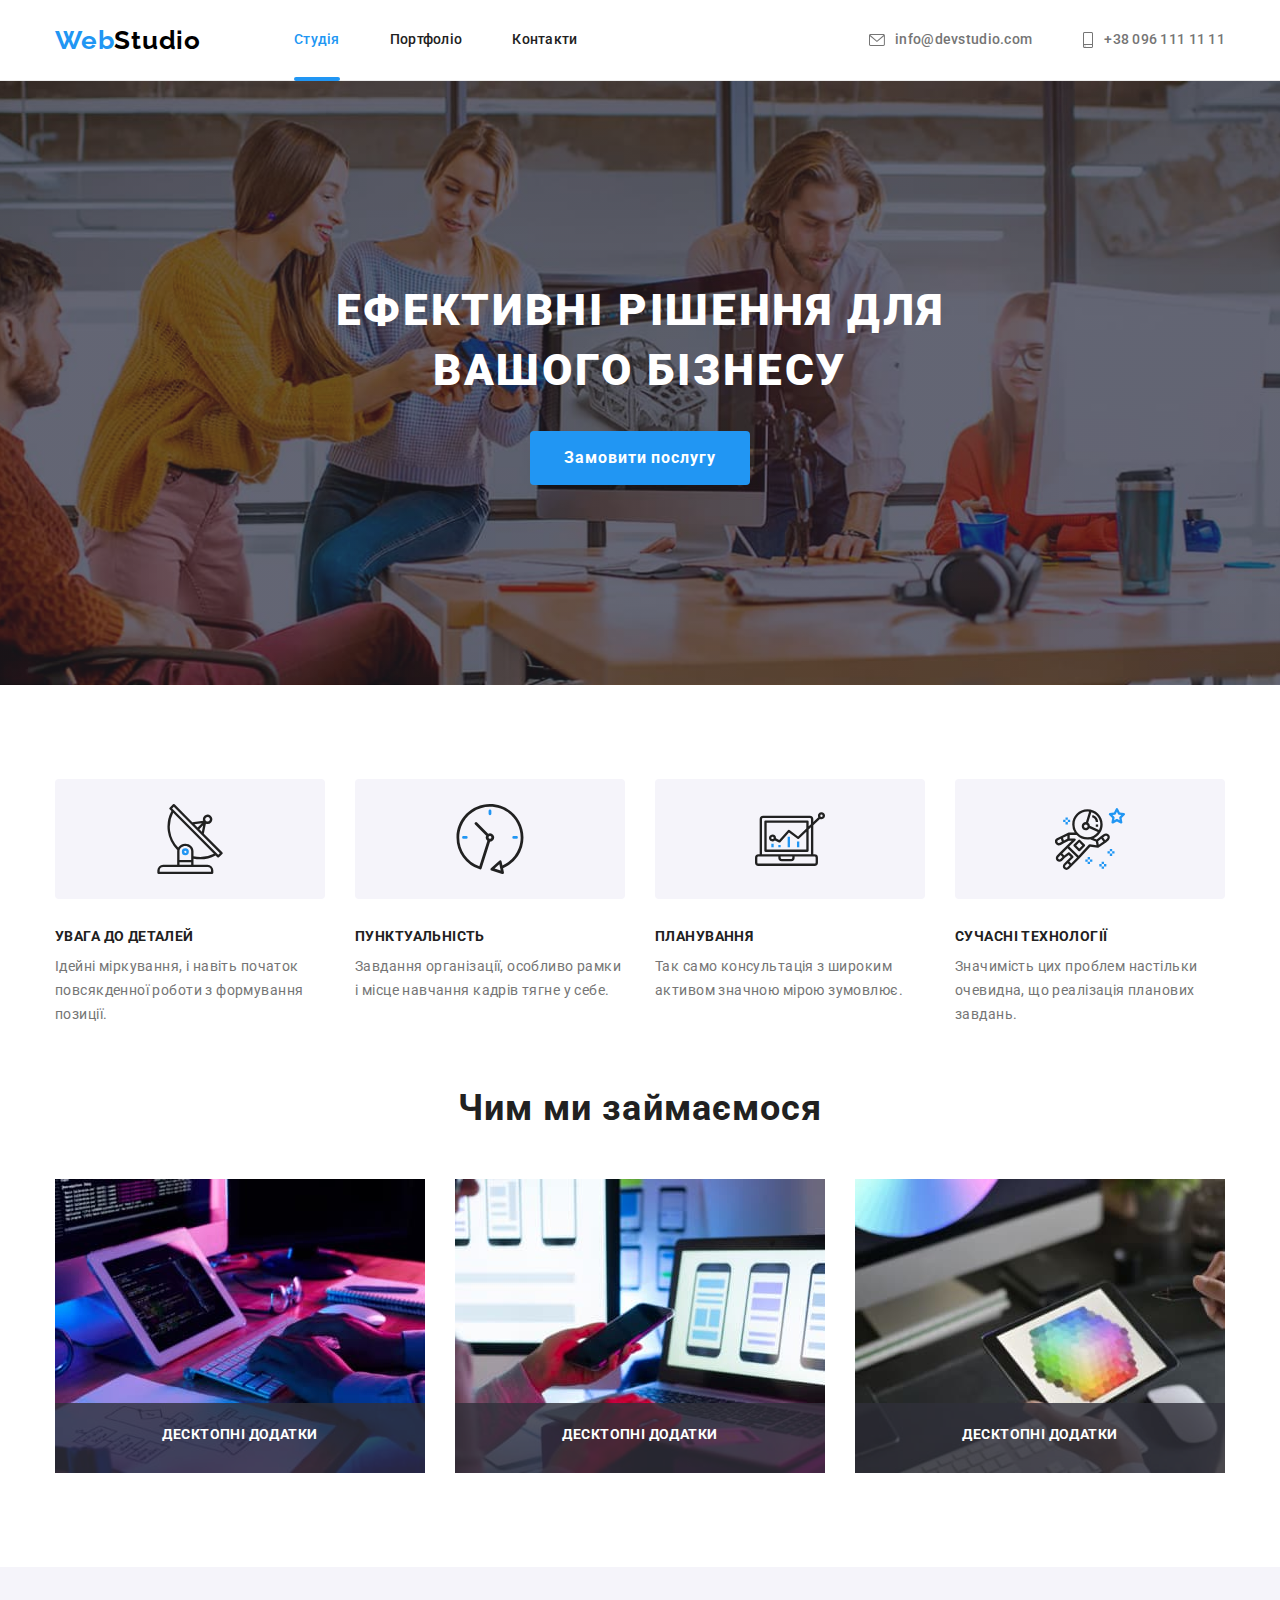
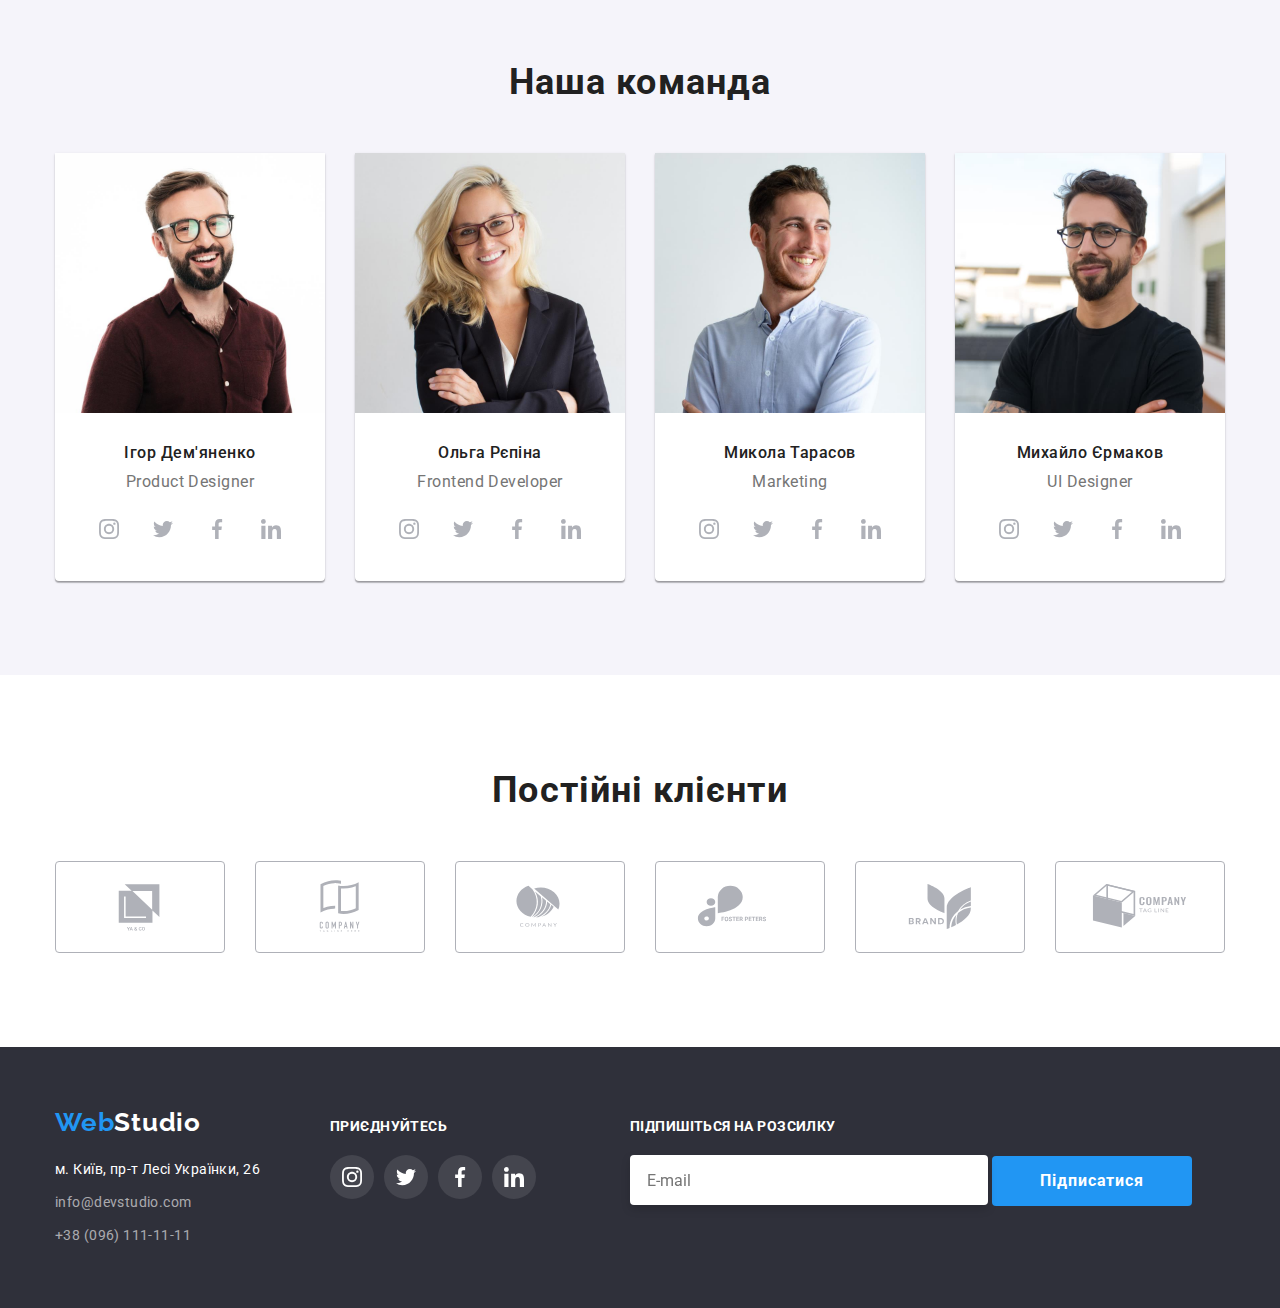
==== index.html @ 8c92eab8 "03-11-2022" ====
<!DOCTYPE html>
<html lang="uk">
  <head>
    <meta charset="UTF-8" />
    <meta http-equiv="X-UA-Compatible" content="IE=edge" />
    <meta name="viewport" content="width=device-width, initial-scale=1.0" />
    <title>Студія</title>
    <link
      rel="stylesheet"
      href="https://cdnjs.cloudflare.com/ajax/libs/modern-normalize/1.0.0/modern-normalize.min.css"
    />
    <link rel="preconnect" href="https://fonts.googleapis.com" />
    <link rel="preconnect" href="https://fonts.gstatic.com" crossorigin />
    <link
      href="https://fonts.googleapis.com/css2?family=Raleway:wght@700&family=Roboto:wght@400;500;700;900&display=swap"
      rel="stylesheet"
    />
    <link rel="stylesheet" href="./css/styles.css" />
  </head>
  <body>
    <header class="header-navigation">
      <div class="container flex">
        <!-- logo -->
        <a href="./index.html" class="header-navigation-logo"
          >Web<span class="logo-black">Studio</span></a
        >
        <!-- Меню навігації по інших сторінках -->
        <nav>
          <ul class="header-list list">
            <li class="header-item">
              <a class="link current" href="./index.html">Студія</a>
            </li>
            <li class="header-item">
              <a class="link" href="./portfolio.html">Портфоліо</a>
            </li>
            <li class="header-item">
              <a class="link" href="#">Контакти</a>
            </li>
          </ul>
        </nav>

        <ul class="header-contact-list list">
          <li class="header-item">
            <!-- Посилання на адресу електронної пошти  -->
            <a class="header-mail" href="mailto:info@devstudio.com"
              ><svg class="envelope-icon" width="16" height="12">
                <use href="./images/symbol-defs.svg#envelope"></use></svg
              >info@devstudio.com</a
            >
          </li>
          <li class="header-item">
            <!-- Посилання на телефонний номер -->
            <a class="header-phone" href="tel:+380961111111"
              ><svg class="smartphone-icon" width="12" height="16">
                <use href="./images/symbol-defs.svg#smartphone"></use></svg
              >+38 096 111 11 11</a
            >
          </li>
        </ul>
      </div>
    </header>
    <!-- Унікальний контент сторінки -->
    <main class="main">
      <!-- Секція 1 hero-->
      <section class="hero">
        <div class="container hero-container">
          <h1 class="hero-title">Ефективні рішення для вашого бізнесу</h1>
          <button type="button" class="hero-button" data-modal-open>
            Замовити послугу
          </button>
        </div>
      </section>
      <!-- Секція 2 feature-->

      <section class="feature section">
        <!-- Фон на весь блок Hero -->
        <div class="container">
          <h2 class="visually-hidden">Наші особливості</h2>
          <ul class="feature-list list">
            <li class="feature-item">
              <a href="" class="feature-link link"
                ><svg class="feature-icon" width="70px" height="70px">
                  <use href="./images/symbol-defs.svg#antenna-1"></use></svg
              ></a>
              <h3 class="feature-title">Увага до деталей</h3>
              <p class="feature-text">
                Ідейні міркування, і навіть початок повсякденної роботи з
                формування позиції.
              </p>
            </li>
            <li class="feature-item">
              <a href="" class="feature-link link"
                ><svg class="feature-icon" width="70px" height="70px">
                  <use href="./images/symbol-defs.svg#clock-1"></use></svg
              ></a>
              <h3 class="feature-title">Пунктуальність</h3>
              <p class="feature-text">
                Завдання організації, особливо рамки і місце навчання кадрів
                тягне у себе.
              </p>
            </li>
            <li class="feature-item">
              <a href="" class="feature-link link"
                ><svg class="feature-icon" width="70px" height="70px">
                  <use href="./images/symbol-defs.svg#diagram-1"></use>
                </svg>
              </a>

              <h3 class="feature-title">Планування</h3>
              <p class="feature-text">
                Так само консультація з широким активом значною мірою зумовлює.
              </p>
            </li>
            <li class="feature-item">
              <a href="" class="feature-link link"
                ><svg class="feature-icon" width="70px" height="70px">
                  <use href="./images/symbol-defs.svg#astronaut-1"></use></svg
              ></a>

              <h3 class="feature-title">Сучасні технології</h3>
              <p class="feature-text">
                Значимість цих проблем настільки очевидна, що реалізація
                планових завдань.
              </p>
            </li>
          </ul>
        </div>
      </section>
      <!-- Секція 3 activities-->

      <section class="activities section">
        <div class="container">
          <h2 class="activities-title">Чим ми займаємося</h2>
          <ul class="activities-list list">
            <li class="activities-item">
              <div class="activiti-thumb">
                <img
                  class="activiti-foto"
                  src="./images/imga.jpg"
                  alt="Людина працює за ком'ютером"
                  width="370"
                />
                <div class="activiti-overlay">
                  <div class="activitilink-overlay">
                    <p class="activiti-overlay-text">Десктопні додатки</p>
                  </div>
                </div>
              </div>
            </li>
            <li class="activities-item">
              <div class="activiti-thumb">
                <img
                  class="activiti-foto"
                  src="./images/imgb.jpg"
                  alt="Людина тримає телефон"
                  width="370"
                />
                <div class="activiti-overlay">
                  <div class="activitilink-overlay">
                    <p class="activiti-overlay-text">Десктопні додатки</p>
                  </div>
                </div>
              </div>
            </li>
            <li class="activities-item">
              <div class="activiti-thumb">
                <img
                  class="activiti-foto"
                  src="./images/imgc.jpg"
                  alt="Людина працює на планщеті"
                  width="370"
                />
                <div class="activiti-overlay">
                  <div class="activitilink-overlay">
                    <p class="activiti-overlay-text">Десктопні додатки</p>
                  </div>
                </div>
              </div>
            </li>
          </ul>
        </div>
      </section>
      <!-- Секція 4 workers -->
      <section class="worker section">
        <div class="container">
          <h2 class="worker2-title">Наша команда</h2>
          <ul class="worker-list list">
            <li class="worker-item">
              <img
                class="worker-foto"
                src="./images/1.jpg"
                alt="Молодий чоловік в окулярах"
                width="270"
              />
              <div class="worker-boxlist">
                <h3 class="worker-title">Ігор Дем'яненко</h3>
                <p class="worker-text">Product Designer</p>
                <ul class="worker-social-list list">
                  <li class="worker-social-item">
                    <a href="" class="worker-social-link link">
                      <svg
                        class="worker-social-icon"
                        width="20px"
                        height="20px"
                      >
                        <use href="./images/symbol-defs.svg#instagram-2"></use>
                      </svg>
                    </a>
                  </li>
                  <li class="worker-social-item">
                    <a href="" class="worker-social-link link"
                      ><svg
                        class="worker-social-icon"
                        width="20px"
                        height="20px"
                      >
                        <use
                          href="./images/symbol-defs.svg#twitter-1"
                        ></use></svg
                    ></a>
                  </li>
                  <li class="worker-social-item">
                    <a href="" class="worker-social-link link"
                      ><svg
                        class="worker-social-icon"
                        width="20px"
                        height="20px"
                      >
                        <use
                          href="./images/symbol-defs.svg#facebook-1"
                        ></use></svg
                    ></a>
                  </li>
                  <li class="worker-social-item">
                    <a href="" class="worker-social-link link"
                      ><svg
                        class="worker-social-icon"
                        width="20px"
                        height="20px"
                      >
                        <use
                          href="./images/symbol-defs.svg#linkedin-1"
                        ></use></svg
                    ></a>
                  </li>
                </ul>
              </div>
            </li>

            <li class="worker-item">
              <img
                class="worker-foto"
                src="./images/2.jpg"
                alt="Молода дівчина в окулярах"
                width="270"
              />
              <div class="worker-boxlist">
                <h3 class="worker-title">Ольга Рєпіна</h3>
                <p class="worker-text">Frontend Developer</p>
                <ul class="worker-social-list list">
                  <li class="worker-social-item">
                    <a href="" class="worker-social-link link">
                      <svg
                        class="worker-social-icon icon"
                        width="20px"
                        height="20px"
                      >
                        <use href="./images/symbol-defs.svg#instagram-2"></use>
                      </svg>
                    </a>
                  </li>
                  <li class="worker-social-item">
                    <a href="" class="worker-social-link link"
                      ><svg
                        class="worker-social-icon"
                        width="20px"
                        height="20px"
                      >
                        <use
                          href="./images/symbol-defs.svg#twitter-1"
                        ></use></svg
                    ></a>
                  </li>
                  <li class="worker-social-item">
                    <a href="" class="worker-social-link link"
                      ><svg
                        class="worker-social-icon"
                        width="20px"
                        height="20px"
                      >
                        <use
                          href="./images/symbol-defs.svg#facebook-1"
                        ></use></svg
                    ></a>
                  </li>
                  <li class="worker-social-item">
                    <a href="" class="worker-social-link link"
                      ><svg
                        class="worker-social-icon"
                        width="20px"
                        height="20px"
                      >
                        <use
                          href="./images/symbol-defs.svg#linkedin-1"
                        ></use></svg
                    ></a>
                  </li>
                </ul>
              </div>
            </li>
            <li class="worker-item">
              <img
                class="worker-foto"
                src="./images/3.jpg"
                alt="Молодий чоловік посміхається"
                width="270"
              />
              <div class="worker-boxlist">
                <h3 class="worker-title">Микола Тарасов</h3>
                <p class="worker-text">Marketing</p>
                <ul class="worker-social-list list">
                  <li class="worker-social-item">
                    <a href="" class="worker-social-link link">
                      <svg
                        class="worker-social-icon"
                        width="20px"
                        height="20px"
                      >
                        <use href="./images/symbol-defs.svg#instagram-2"></use>
                      </svg>
                    </a>
                  </li>
                  <li class="worker-social-item">
                    <a href="" class="worker-social-link link"
                      ><svg
                        class="worker-social-icon"
                        width="20px"
                        height="20px"
                      >
                        <use
                          href="./images/symbol-defs.svg#twitter-1"
                        ></use></svg
                    ></a>
                  </li>
                  <li class="worker-social-item">
                    <a href="" class="worker-social-link link"
                      ><svg
                        class="worker-social-icon"
                        width="20px"
                        height="20px"
                      >
                        <use
                          href="./images/symbol-defs.svg#facebook-1"
                        ></use></svg
                    ></a>
                  </li>
                  <li class="worker-social-item">
                    <a href="" class="worker-social-link link"
                      ><svg
                        class="worker-social-icon"
                        width="20px"
                        height="20px"
                      >
                        <use
                          href="./images/symbol-defs.svg#linkedin-1"
                        ></use></svg
                    ></a>
                  </li>
                </ul>
              </div>
            </li>

            <li class="worker-item">
              <img
                class="worker-foto"
                src="./images/4.jpg"
                alt="Молодий чоловік в окулярах"
                width="270"
              />
              <div class="worker-boxlist">
                <h3 class="worker-title">Михайло Єрмаков</h3>
                <p class="worker-text">UI Designer</p>
                <ul class="worker-social-list list">
                  <li class="worker-social-item">
                    <a href="" class="worker-social-link link">
                      <svg
                        class="worker-social-icon"
                        width="20px"
                        height="20px"
                      >
                        <use href="./images/symbol-defs.svg#instagram-2"></use>
                      </svg>
                    </a>
                  </li>
                  <li class="worker-social-item">
                    <a href="" class="worker-social-link link"
                      ><svg
                        class="worker-social-icon"
                        width="20px"
                        height="20px"
                      >
                        <use
                          href="./images/symbol-defs.svg#twitter-1"
                        ></use></svg
                    ></a>
                  </li>
                  <li class="worker-social-item">
                    <a href="" class="worker-social-link link"
                      ><svg
                        class="worker-social-icon"
                        width="20px"
                        height="20px"
                      >
                        <use
                          href="./images/symbol-defs.svg#facebook-1"
                        ></use></svg
                    ></a>
                  </li>
                  <li class="worker-social-item">
                    <a href="" class="worker-social-link link"
                      ><svg
                        class="worker-social-icon"
                        width="20px"
                        height="20px"
                      >
                        <use
                          href="./images/symbol-defs.svg#linkedin-1"
                        ></use></svg
                    ></a>
                  </li>
                </ul>
              </div>
            </li>
          </ul>
        </div>
      </section>

      <section class="client section">
        <div class="container">
          <h2 class="client-title">Постійні клієнти</h2>
          <ul class="client-social-list list">
            <li class="client-social-item">
              <a href="" class="client-social-link link">
                <svg class="client-social-icon" width="106px" height="60px">
                  <use href="./images/symbol-defs.svg#Logo1"></use>
                </svg>
              </a>
            </li>
            <li class="client-social-item">
              <a href="" class="client-social-link link"
                ><svg class="client-social-icon" width="106px" height="60px">
                  <use href="./images/symbol-defs.svg#Logo2"></use></svg
              ></a>
            </li>
            <li class="client-social-item">
              <a href="" class="client-social-link link"
                ><svg class="client-social-icon" width="106px" height="60px">
                  <use href="./images/symbol-defs.svg#Logo3"></use></svg
              ></a>
            </li>
            <li class="client-social-item">
              <a href="" class="client-social-link link"
                ><svg class="client-social-icon" width="106px" height="60px">
                  <use href="./images/symbol-defs.svg#Logo4"></use></svg
              ></a>
            </li>
            <li class="client-social-item">
              <a href="" class="client-social-link link"
                ><svg class="client-social-icon" width="106px" height="60px">
                  <use href="./images/symbol-defs.svg#Logo5"></use></svg
              ></a>
            </li>
            <li class="client-social-item">
              <a href="" class="client-social-link link"
                ><svg class="client-social-icon" width="106px" height="60px">
                  <use href="./images/symbol-defs.svg#Logo6"></use></svg
              ></a>
            </li>
          </ul>
        </div>
      </section>
    </main>
    <!-- Підвал сторінки footer -->
    <footer class="footer">
      <div class="container footer-contact">
        <div class="contact-footer">
          <a class="footer-logo" href="./index.html"
            >Web<span class="logo-wight">Studio</span></a
          >
          <address class="footer-address-list">
            <ul class="footer-list list">
              <li class="footer-item">
                <a
                  class="footer-address"
                  href="https://goo.gl/maps/cFj6b1vBH22CHA6d8"
                  target="_blank"
                  rel="noreferrer noopener"
                  >м. Київ, пр-т Лесі Українки, 26</a
                >
              </li>
              <li class="footer-item">
                <a class="footer-mail" href="mailto:info@devstudio.com"
                  >info@devstudio.com</a
                >
              </li>
              <li class="footer-item">
                <a class="footer-phone" href="tel:+380961111111"
                  >+38 (096) 111-11-11</a
                >
              </li>
            </ul>
          </address>
        </div>

        <div class="social-footer">
          <h3 class="social-footer-title">приєднуйтесь</h3>
          <ul class="social-footer-list list">
            <li class="footer-social-item">
              <a class="footer-social-link link" href="">
                <svg class="footer-social-icon" width="20px" height="20px">
                  <use href="./images/symbol-defs.svg#instagram-2"></use></svg
              ></a>
            </li>
            <li class="footer-social-item">
              <a class="footer-social-link link" href="">
                <svg class="footer-social-icon" width="20px" height="20px">
                  <use href="./images/symbol-defs.svg#twitter-1"></use></svg
              ></a>
            </li>
            <li class="footer-social-item">
              <a class="footer-social-link link" href="">
                <svg class="footer-social-icon" width="20px" height="20px">
                  <use href="./images/symbol-defs.svg#facebook-1"></use></svg
              ></a>
            </li>
            <li class="footer-social-item">
              <a class="footer-social-link link" href="">
                <svg class="footer-social-icon" width="20px" height="20px">
                  <use href="./images/symbol-defs.svg#linkedin-1"></use></svg
              ></a>
            </li>
          </ul>
        </div>
        <!-- ---------------------footer form ------------------------------------>

        <div class="footer-form">
          <form class="footer-modal-form">
            <div class="footer-form-field">
              <label for="e-mail" class="footer-modal-label"
                >Підпишіться на розсилку</label
              >
              <input
                type="email"
                name="user-email"
                class="footer-modal-input"
                placeholder="E-mail"
                id="e-mail"
                required
              />

              <button class="footer-email-btn" type="submit">
                Підписатися
              </button>
            </div>
          </form>
        </div>
      </div>
      <!-- --------------------modal-window--------------------- -->
      <div class="backdrop is-hidden" data-modal>
        <div class="modal">
          <p></p>
          <button type="button" class="modal-close" data-modal-close>
            <svg class="modal-close-icon" width="18px" height="18px">
              <use href="./images/symbol-defs.svg#close"></use>
            </svg>
          </button>
          <p class="modal-title">Залиште свої дані, ми вам передзвонимо</p>
          <form class="modal-form">
            <div class="form-field">
              <label for="user-name" class="input-label"
                ><span>Ім'я</span></label
              >
              <div class="input-wrap">
                <input
                  type="text"
                  class="modal-input"
                  name="user-name"
                  placeholder="Введіть ім'я"
                  required
                  id="user-name"
                />
                <svg class="modal-input-icon" width="18px" height="18px">
                  <use
                    href="./images/symbol-defs.svg#person-black-18dp-1"
                  ></use>
                </svg>
              </div>
            </div>

            <div class="form-field">
              <label for="user-tel" class="input-label"
                ><span>Телефон</span></label
              >
              <div class="input-wrap">
                <input
                  type="tel"
                  class="modal-input"
                  name="user-tel"
                  placeholder="+380 (98) 111-11-11"
                  title="+380 (98) 111-11-11"
                  required
                  id="user-tel"
                />
                <svg class="modal-input-icon" width="18px" height="18px">
                  <use href="./images/symbol-defs.svg#phone-black-18dp-1"></use>
                </svg>
              </div>
            </div>

            <div class="form-field">
              <label for="user-email" class="input-label">
                <span>Пошта</span></label
              >
              <div class="input-wrap">
                <input
                  type="email"
                  class="modal-input"
                  name="user-email"
                  placeholder="Введіть пошту"
                  required
                  id="user-email"
                />
                <svg class="modal-input-icon" width="18px" height="18px">
                  <use href="./images/symbol-defs.svg#email-black-18dp-1"></use>
                </svg>
              </div>
            </div>

            <div class="form-field">
              <label for="user-comment" class="input-label"
                ><span>Коментар</span>

                <textarea
                  class="comment-modal-input"
                  name="user-comment"
                  id="user-comment"
                  placeholder="Введіть текст"
                ></textarea>
              </label>
            </div>
            <div class="checkbox-modal">
              <input
                class="checkbox-icon"
                type="checkbox"
                name="policy"
                required
              />
              <label class="checkbox-text"
                >Погоджуюся з розсилкою та приймаю
                <a href="" class="checkbox-text-activ">Умови договору</a></label
              >
            </div>

            <button class="modal-btn" type="submit">Відправити</button>
          </form>
        </div>
      </div>
    </footer>
    <script src="./js/modal.js"></script>
  </body>
</html>
---- css/styles.css ----
:root {
  --primary-text-color: #757575;
  --title-text-color: #212121;
  --accent-color: #2196f3;
  --accent-color-overley: rgba(33, 150, 243, 0.9);
  --accent2-color: #ffffff;
  --header-background: #ffffff;
  --footer-background: #2f303a;
  --body-background-color: #ffffff;
  --section4-background: #f5f4fa;
  --sectionhero-color: #ffffff;
  --section1-title-color: #ffffff;
  --section3-background-color: #f5f5f5;
  --section31-background-color: #f5f4fa;
  --section1-background: #2f303a;
  --hero-background: #c4c4c4;
  --logo1-color: #2196f3;
  --logo2-color: #000000;
  --icon-color: #000000;
  --logo3-color: #ffffff;
  --footercontact-color: rgba(255, 255, 255, 0.6);
  --activ-accent-color: #188ce8;
  --linkwork-list-gap: 15px;
  --border-color: #eeeeee;
  --color-icon: #afb1b8;
  --footer-background-color-icon: rgba(255, 255, 255, 0.1);
  --border-header: #ececec;
  --address-color: #ffffff;
  --background-overlay: rgba(0, 0, 0, 0.2);
  --background-modal: #ffffff;
  --activity-background: rgba(47, 48, 58, 0.8);
  --time-function: 250ms;
  --transition-function: cubic-bezier(0.4, 0, 0.2, 1);
  --transition-duration: ;
}
body {
  font-family: "Roboto", "Raleway", sans-serif;
  background-color: #ffffff;
  color: #757575;
}
*,
::after,
::before {
  box-sizing: border-box;
}
/*-----------------Утилиты list---------------*/
.list {
  padding: 0;
  margin: 0;
  list-style: none;
}
.link {
  text-decoration: none;
}
.linkwork-link {
  text-decoration: none;
}
/*.reset*/
p,
h1,
h2,
h3,
h4,
h5,
h6 {
  margin: 0;
}
ul,
ol {
  margin: 0;
  padding-left: 0;
}
a {
  text-decoration: none;
}
img {
  display: block;
  max-width: 100%;
  height: auto;
}
.container {
  margin-left: auto;
  margin-right: auto;
  display: block;
  width: 1200px;
  padding-left: 15px;
  padding-right: 15px;
}
.section {
  padding: 94px 0;
}
/*-----------------page-header----------------*/
.header-navigation {
  display: flex;
  align-items: center;
  border-bottom: 1px solid var(--border-header);
}
.flex {
  display: flex;
  align-items: center;
}

.header-list {
  display: flex;
  margin-left: auto;
}
.header-contact-list {
  display: flex;
  margin-left: auto;
}
.header-item:not(:last-child) {
  margin-right: 50px;
}
.header-navigation-logo {
  font-family: "Raleway", sans-serif;
  font-style: normal;
  font-weight: 700;
  font-size: 26px;
  line-height: 1.19;
  letter-spacing: 0.03em;
  color: var(--accent-color);
  text-decoration: none;
  margin-right: 93px;
}
.logo-black {
  color: var(--logo2-color);
}
.header-list .link {
  display: inline-block;
  font-style: normal;
  font-weight: 500;
  font-size: 14px;
  line-height: 1.14;
  letter-spacing: 0.02em;
  color: var(--title-text-color);
  padding-top: 32px;
  padding-bottom: 32px;
  transition: color var(--time-function) var(--transition-function);
}
.header-list .link:hover,
.header-list .link:focus {
  color: var(--accent-color);
}
.header-mail {
  display: flex;
  font-style: normal;
  font-weight: 500;
  font-size: 14px;
  line-height: 1.14;
  letter-spacing: 0.02em;
  color: var(--primary-text-color);
  text-decoration: none;
  padding-top: 32px;
  padding-bottom: 32px;
  align-items: center;
  justify-content: center;
  transition: color var(--time-function) var(--transition-function);
}
.header-mail:hover,
.header-mail:focus {
  color: var(--accent-color);
}
.header-phone {
  display: flex;
  font-style: normal;
  font-weight: 500;
  font-size: 14px;
  line-height: 1.14;
  letter-spacing: 0.02em;
  color: var(--primary-text-color);
  text-decoration: none;
  padding-top: 32px;
  padding-bottom: 32px;
  align-items: center;
  justify-content: center;
  transition: color var(--time-function) var(--transition-function);
}
.header-phone:hover,
.header-phone:focus {
  color: var(--accent-color);
}
.envelope-icon,
.smartphone-icon {
  display: inline-flex;
  align-items: center;
  margin-right: 10px;
  fill: currentColor;
}
.envelope-icon:hover::before,
.smartphone-icon:hover::before {
  fill: var(--accent-color);
}

/*------------------хейдер-полоски--------------------*/
.link.current {
  position: relative;
}

.current::after {
  position: absolute;
  left: 0;
  bottom: -1px;
  content: "";
  display: block;
  width: 100%;
  height: 4px;
  border-radius: 2px;
  background: var(--accent-color);
}
/*-----------------page-footer---------------*/
.footer {
  background: var(--footer-background);
  padding-top: 60px;
  padding-bottom: 60px;
}
.footer-logo {
  font-family: "Raleway", sans-serif;
  font-style: normal;
  font-weight: 700;
  font-size: 26px;
  line-height: 1.19;
  letter-spacing: 0.03em;
  color: var(--accent-color);
  text-decoration: none;
}
.footer-address-list {
  margin-top: 20px;
}
.footer-item:not(:first-child) {
  margin-top: 9px;
}
.footer-address {
  font-style: normal;
  font-size: 14px;
  line-height: 1.71;
  letter-spacing: 0.03em;

  color: var(--address-color);
  text-decoration: none;
  transition: color var(--time-function) var(--transition-function);
}
.footer-address:hover,
.footer-address:focus {
  color: var(--accent-color);
}
.footer-mail {
  font-style: normal;
  font-size: 14px;
  line-height: 1.71;
  letter-spacing: 0.03em;
  color: var(--footercontact-color);
  text-decoration: none;
  transition: color var(--time-function) var(--transition-function);
}
.footer-mail:hover,
.footer-mail:focus {
  color: var(--accent-color);
}
.footer-phone {
  font-style: normal;
  font-size: 14px;
  line-height: 1.71;
  letter-spacing: 0.03em;

  color: var(--footercontact-color);
  text-decoration: none;
  transition: color var(--time-function) var(--transition-function);
}
.footer-phone:hover,
.footer-phone:focus {
  color: var(--accent-color);
}
.logo-wight {
  color: var(--logo3-color);
}

/* ---------------------------------social footer------------------- */

.footer-contact {
  display: flex;
  align-items: baseline;
}
.social-footer-title {
  font-family: inherit;
  font-style: normal;
  font-weight: 700;
  font-size: 14px;
  line-height: 1.14;
  letter-spacing: 0.03em;
  text-transform: uppercase;
  color: #ffffff;
  margin-bottom: 20px;
}

.social-footer {
  display: inline-block;
  margin-left: 70px;
}

.social-footer-list {
  display: flex;
  gap: 10px;
}
.footer-social-item {
  width: 44px;
  height: 44px;
  border-radius: 50%;
  background-color: var(--footer-background-color-icon);
}
.footer-social-link {
  width: 100%;
  height: 100%;
  border-radius: 50%;
  display: flex;
  align-items: center;
  justify-content: center;
  transition: background-color var(--time-function) var(--transition-function);
}
.footer-social-link:hover,
.footer-social-link:focus {
  background-color: var(--accent-color);
}
.footer-social-icon {
  fill: var(--body-background-color);
}

/* --------------------footer-form--------------------- */
.footer-form {
  margin-left: 94px;
}
.footer-form-field {
  display: block;
}
.footer-modal-input {
  width: 358px;
  height: 50px;
  padding-left: 16px;
  border: 1px solid rgba(255, 255, 255, 0.3);
  filter: drop-shadow(0px 4px 4px rgba(0, 0, 0, 0.15));
  border-radius: 4px;
}
.footer-email-btn {
  width: 200px;
  height: 50px;
  font-family: inherit;
  font-style: normal;
  font-weight: 700;
  font-size: 16px;
  line-height: 1.88;
  letter-spacing: 0.06em;
  color: #ffffff;
  background: #2196f3;
  border-radius: 4px;
  border-color: transparent;
  transition: background-color var(--time-function) var(--transition-function),
    color var(--time-function) var(--transition-function);
}
.footer-email-btn:hover,
.footer-email-btn:focus {
  background: var(--activ-accent-color);
  color: var(--accent2-color);
  box-shadow: 0px 4px 4px rgba(0, 0, 0, 0.15);
}
.footer-modal-label {
  display: flex;
  text-align: left;
  font-family: inherit;
  font-style: normal;
  font-weight: 700;
  font-size: 14px;
  line-height: 1.14;
  letter-spacing: 0.03em;
  text-transform: uppercase;

  color: #ffffff;
  margin-bottom: 20px;
}
/*-----------------page-1--------------------*/
.header-list .link.current {
  color: var(--accent-color);
}
/*-----------------page-main-----------------*/
.mane {
  background: var(--body-background);
}
/*-----------------section-hero--------------*/
.hero {
  background: var(--hero-background);
  padding: 200px 0;
  max-width: 1600px;
  margin-left: auto;
  margin-right: auto;
  background-image: linear-gradient(
      to right,
      rgba(47, 48, 58, 0.4),
      rgba(47, 48, 58, 0.4)
    ),
    url("../images/1mgoverlay.jpg");

  background-repeat: no-repeat;
  background-position: center;
  background-size: cover;
}
.hero-container {
  text-align: center;
}

.hero-title {
  font-style: normal;
  font-weight: 900;
  font-size: 44px;
  line-height: 1.36;
  letter-spacing: 0.06em;
  text-transform: uppercase;
  color: var(--section1-title-color);
  max-width: 696px;
  margin: 0 auto;
}
.hero-button {
  border-radius: 4px;
  padding: 10px 32px;
  font-family: inherit;
  font-style: normal;
  font-weight: 700;
  font-size: 16px;
  line-height: 1.88;
  text-align: center;
  letter-spacing: 0.06em;
  color: var(--section1-title-color);
  background: var(--accent-color);
  cursor: pointer;
  margin-top: 30px;
  border-color: transparent;
  transition: background-color var(--time-function) var(--transition-function),
    color var(--time-function) var(--transition-function);
}
.hero-button:hover,
.hero-button:focus {
  background-color: var(--activ-accent-color);
  color: var(--accent2-color);
  box-shadow: 0px 4px 4px rgba(0, 0, 0, 0.15);
}
/*-------------------modal-window----------------------------*/
.backdrop {
  position: fixed;
  top: 0;
  left: 0;
  width: 100%;
  height: 100%;
  background-color: var(--background-overlay);
  transition: opacity var(--time-function) linear,
    visibility var(--time-function) linear;
}
.backdrop.is-hidden {
  visibility: hidden;
  pointer-events: none;
  opacity: 0;
}

.modal {
  position: absolute;
  top: 50%;
  left: 50%;
  transform: translate(-50%, -50%) scale(1);
  transition: transform var(--time-function) linear;
  border-radius: 5px;
  width: 528px;
  height: 581px;
  border-radius: 4px;
  padding: 40px;
  background-color: var(--background-modal);
}

.modal:hover,
.modal:focus {
  box-shadow: 0px 1px 3px rgba(0, 0, 0, 0.12), 0px 1px 1px rgba(0, 0, 0, 0.14),
    0px 2px 1px rgba(0, 0, 0, 0.2);
}
.backdrop.is-hidden .modal {
  transform: translate(-50%, -50%) scale(0);
}
.modal-close {
  width: 30px;
  height: 30px;
  background-color: transparent;
  border-radius: 50%;
  position: absolute;
  right: 8px;
  top: 8px;
  padding: 6px;
  display: flex;
  align-items: center;
  justify-content: center;
  cursor: pointer;
  border: 1px solid rgba(0, 0, 0, 0.1);
}

.modal-close-icon {
  fill: var(--icon-color);
}

/* --------------------form modal window----------------- */
.modal-form {
  display: block;
  text-align: center;
}
.modal-title {
  font-family: inherit;
  font-weight: 700;
  font-size: 20px;
  line-height: 1.15;
  text-align: center;
  letter-spacing: 0.03em;
  margin-bottom: 12px;

  color: #212121;
}
.modal-input {
  width: 100%;
  height: 40px;
  border: 1px solid rgba(33, 33, 33, 0.2);
  border-radius: 4px;
  padding-left: 42px;
  font-size: 12px;
  line-height: 1, 17;
  letter-spacing: 0.01em;
  outline: transparent;
}
.modal-input:focus,
.comment-modal-input:focus {
  border-color: var(--accent-color);
  box-shadow: 0px 1px 3px rgba(0, 0, 0, 0.12), 0px 1px 1px rgba(0, 0, 0, 0.14),
    0px 2px 1px rgba(0, 0, 0, 0.2);
}

.modal-input:focus + .modal-input-icon {
  fill: var(--accent-color);
}
.comment-modal-input {
  width: 100%;
  height: 120px;
  border: 1px solid rgba(33, 33, 33, 0.2);
  border-radius: 4px;
  margin-bottom: 20px;
  padding: 12px 16px;
  resize: none;
  outline: transparent;
}
.comment-modal-input::placeholder,
.modal-input::placeholder {
  font-size: 12px;
  line-height: 1.17;
  letter-spacing: 0.01em;

  color: rgba(117, 117, 117, 0.5);
}
.checkbox-text {
  font-size: 14px;
  line-height: 1.71;
  letter-spacing: 0.03em;

  color: #757575;
}
.checkbox-text-activ {
  color: var(--accent-color);
  text-decoration: underline;
}
.input-label {
  font-size: 12px;
  line-height: 1.17;
  letter-spacing: 0.01em;

  color: #757575;
}
.input-label span {
  display: block;
  text-align: left;
  margin-bottom: 4px;
}
.modal-btn {
  width: 200px;
  height: 50px;

  margin-top: 30px;
  color: var(--accent2-color);
  background: #2196f3;
  box-shadow: 0px 4px 4px rgba(0, 0, 0, 0.15);
  border-radius: 4px;
  font-size: 16px;
  line-height: 1.88;
  border-color: transparent;
  transition: background-color var(--time-function) var(--transition-function),
    color var(--time-function) var(--transition-function);
}
.modal-btn:hover,
.modal-btn:focus {
  background-color: var(--activ-accent-color);
  color: var(--accent2-color);
  box-shadow: 0px 4px 4px rgba(0, 0, 0, 0.15);
}
.input-wrap {
  position: relative;
  margin-bottom: 10px;
}
.modal-input-icon {
  position: absolute;
  top: 50%;
  left: 12px;
  transform: translateY(-50%);
}

/*-----------------section-feature-----------*/
.feature-list {
  display: flex;
  gap: 30px;
}
.feature-item {
  width: 270px;
  height: 120px;
}
.feature-link {
  width: 100%;
  height: 100%;
  border-radius: 4px;
  display: flex;
  align-items: center;
  justify-content: center;
  background-color: var(--section31-background-color);
}

.feature-title {
  font-weight: 700;
  font-size: 14px;
  line-height: 1.14;
  letter-spacing: 0.03em;
  text-transform: uppercase;
  color: var(--title-text-color);
  margin-bottom: 10px;
  margin-top: 30px;
}
.feature-text {
  font-size: 14px;
  line-height: 1.71;
  letter-spacing: 0.03em;
}

/*-----------------section-activities--------*/
.activiti-thumb {
  position: relative;
  width: 370px;
  overflow: hidden;
}

.activiti-overlay {
  display: block;
  position: absolute;
  bottom: 0;
  left: 0;
  width: 370px;
  height: 70px;
  padding: 24px 107px;
  background-color: var(--activity-background);
}
.activities-list {
  display: flex;
  gap: 30px;
}
.activities-title {
  font-weight: 700;
  font-size: 36px;
  line-height: 1.17;
  text-align: center;
  letter-spacing: 0.03em;
  color: var(--title-text-color);
  margin-bottom: 50px;
}
.activiti-overlay-text {
  font-family: inherit;
  font-style: normal;
  font-weight: 700;
  font-size: 14px;
  line-height: 1.14;
  text-align: center;
  letter-spacing: 0.03em;
  text-transform: uppercase;

  color: var(--body-background-color);
}
/*-----------------section-workers-----------*/

.worker {
  background: var(--section31-background-color);
}
.worker-list {
  display: flex;
  gap: 30px;
}
.worker-boxlist {
  padding-top: 30px;
  padding-bottom: 30px;
}
.worker-item {
  background-color: var(--body-background-color);
  box-shadow: 0px 1px 3px rgba(0, 0, 0, 0.12), 0px 1px 1px rgba(0, 0, 0, 0.14),
    0px 2px 1px rgba(0, 0, 0, 0.2);
  border-radius: 0px 0px 4px 4px;
}

.worker-item:first-child {
  margin-right: 0;
}

.worker2-title {
  margin-bottom: 50px;
  font-weight: 700;
  font-size: 36px;
  line-height: 1.17;
  text-align: center;
  letter-spacing: 0.03em;
  color: var(--title-text-color);
}
.worker-title {
  font-weight: 500;
  font-size: 16px;
  line-height: 1.19;
  text-align: center;
  letter-spacing: 0.03em;
  margin-bottom: 10px;

  color: var(--title-text-color);
}
.worker-text {
  font-size: 16px;
  line-height: 1.19;
  text-align: center;
  letter-spacing: 0.03em;
  margin-bottom: 16px;
}

/*--------------------- Socisl------------------- */
.client-title {
  font-family: inherit;
  font-style: normal;
  font-weight: 700;
  font-size: 36px;
  line-height: 1.17;
  text-align: center;
  letter-spacing: 0.03em;
  color: var(--title-text-color);
  margin-bottom: 50px;
}
.worker-social-list {
  display: flex;
  justify-content: center;
  gap: 10px;
}

.worker-social-item {
  width: 44px;
  height: 44px;
}
.worker-social-link {
  width: 100%;
  height: 100%;
  border-radius: 50%;
  display: flex;
  align-items: center;
  justify-content: center;
  transition: background-color var(--time-function) var(--transition-function),
    fill var(--time-function) var(--transition-function);
}

.worker-social-icon {
  fill: var(--color-icon);
  transition: fill var(--time-function);
}

.worker-social-link:hover,
.worker-social-link:focus {
  background-color: var(--accent-color);
}
.worker-social-link:hover .worker-social-icon,
.worker-social-link:focus .worker-social-icon {
  fill: var(--body-background-color);
}

/*---------------- Section client------------------------- */
.client-social-list {
  display: flex;
  gap: 30px;
}

.client-social-item {
  width: calc((100% - 150px) / 6);
  height: 92px;
}
.client-social-link {
  width: 100%;
  height: 100%;
  border: 1px solid var(--color-icon);
  border-radius: 4px;
  display: flex;
  align-items: center;
  justify-content: center;
  transition: border-color var(--time-function);
}

.client-social-link .client-social-icon {
  transition: border-color var(--time-function) var(--transition-function),
    fill var(--time-function) var(--transition-function);
}
.client-social-icon {
  fill: var(--color-icon);
}

.client-social-link:hover,
.client-social-link:focus {
  border-color: var(--accent-color);
}
.client-social-link:hover .client-social-icon,
.client-social-link:focus .client-social-icon {
  fill: var(--accent-color);
}

/*-----------------page-2--------------------*/
/*------------------work link button------------------------*/
.worklink-list {
  display: flex;
  justify-content: center;
}
.worklink-item:not(:last-child) {
  margin-right: 8px;
}

.worklink-btn {
  border-radius: 4px;
  padding: 6px 22px;
  font-style: normal;
  font-weight: 500;
  font-family: inherit;
  font-size: 16px;
  line-height: 1.62;
  cursor: pointer;
  letter-spacing: 0.03em;
  text-align: center;
  color: var(--title-text-color);
  background-color: var(--section4-background);
  border-color: transparent;
  transition: background-color var(--time-function) var(--transition-function),
    color var(--time-function) var(--transition-function),
    box-shadow var(--time-function);
}

.worklink-btn:hover,
.worklink-btn:focus {
  background-color: var(--accent-color);
  color: var(--header-background);
  box-shadow: 0px 3px 1px rgba(0, 0, 0, 0.1), 0px 1px 2px rgba(0, 0, 0, 0.08),
    0px 2px 2px rgba(0, 0, 0, 0.12);
}

/*-----------------Links to work-------------*/
.linkwork-list {
  display: flex;
  flex-wrap: wrap;
  gap: 30px;
  margin-top: 50px;
}

.linkwork-item {
  flex-basis: calc((100% - 2 * 30px) / 3);
}

.linkwork-link {
  display: block;
  transition: box-shadow var(--time-function) var(--transition-function);
}
.linkwork-link:hover,
.linkwork-link:focus {
  box-shadow: 0px 1px 1px rgba(0, 0, 0, 0.12), 0px 4px 4px rgba(0, 0, 0, 0.06),
    1px 4px 6px rgba(0, 0, 0, 0.16);
}
.linkwork-content {
  padding: 20px 24px;
  border-left: 1px solid var(--border-color);
  border-right: 1px solid var(--border-color);
  border-bottom: 1px solid var(--border-color);
}

.linkwork-title {
  font-size: 18px;
  line-height: 2;
  letter-spacing: 0.06em;
  cursor: pointer;
  margin-bottom: 4px;
  color: var(--title-text-color);
}
.linkwork-text {
  font-size: 16px;
  line-height: 1.87;
  letter-spacing: 0.03em;
  color: var(--primary-text-color);
}

/*-----------------------Hover на картки продукта-------------------*/

.linkwork-product:hover .linkwork-overlay {
  opacity: 1;
}
.linkwork-thumb:hover::before {
  opacity: 1;
}

.linkwork-thumb {
  position: relative;
  width: 370px;
  overflow: hidden;
}
.linkwork-product-overlay {
  display: block;
  position: absolute;
  top: 0;
  left: 0;
  width: 100%;
  height: 100%;
  background-color: var(--accent-color-overley);
  transform: translatey(100%);
  transition: transform var(--time-function) var(--transition-function);
}
.linkwork-product:hover .linkwork-product-overlay {
  transform: translateY(0);
}

.linkwork-overlay {
  display: flex;
  position: absolute;
  width: 100%;
  height: 100%;
  top: 50%;
  left: 50%;
  transform: translate(-50%, -50%);
  padding: 63px 24px;
  opacity: 0;
}
.linkwork-text-overlay {
  font-size: 18px;
  line-height: 1.56;
  letter-spacing: 0.03em;
  color: #ffffff;
}

/*-----------------work----------------------*/
.visually-hidden {
  position: absolute;
  white-space: nowrap;
  width: 1px;
  height: 1px;
  overflow: hidden;
  border: 0;
  padding: 0;
  clip: rect(0 0 0 0);
  clip-path: inset(50%);
  margin: -1px;
}
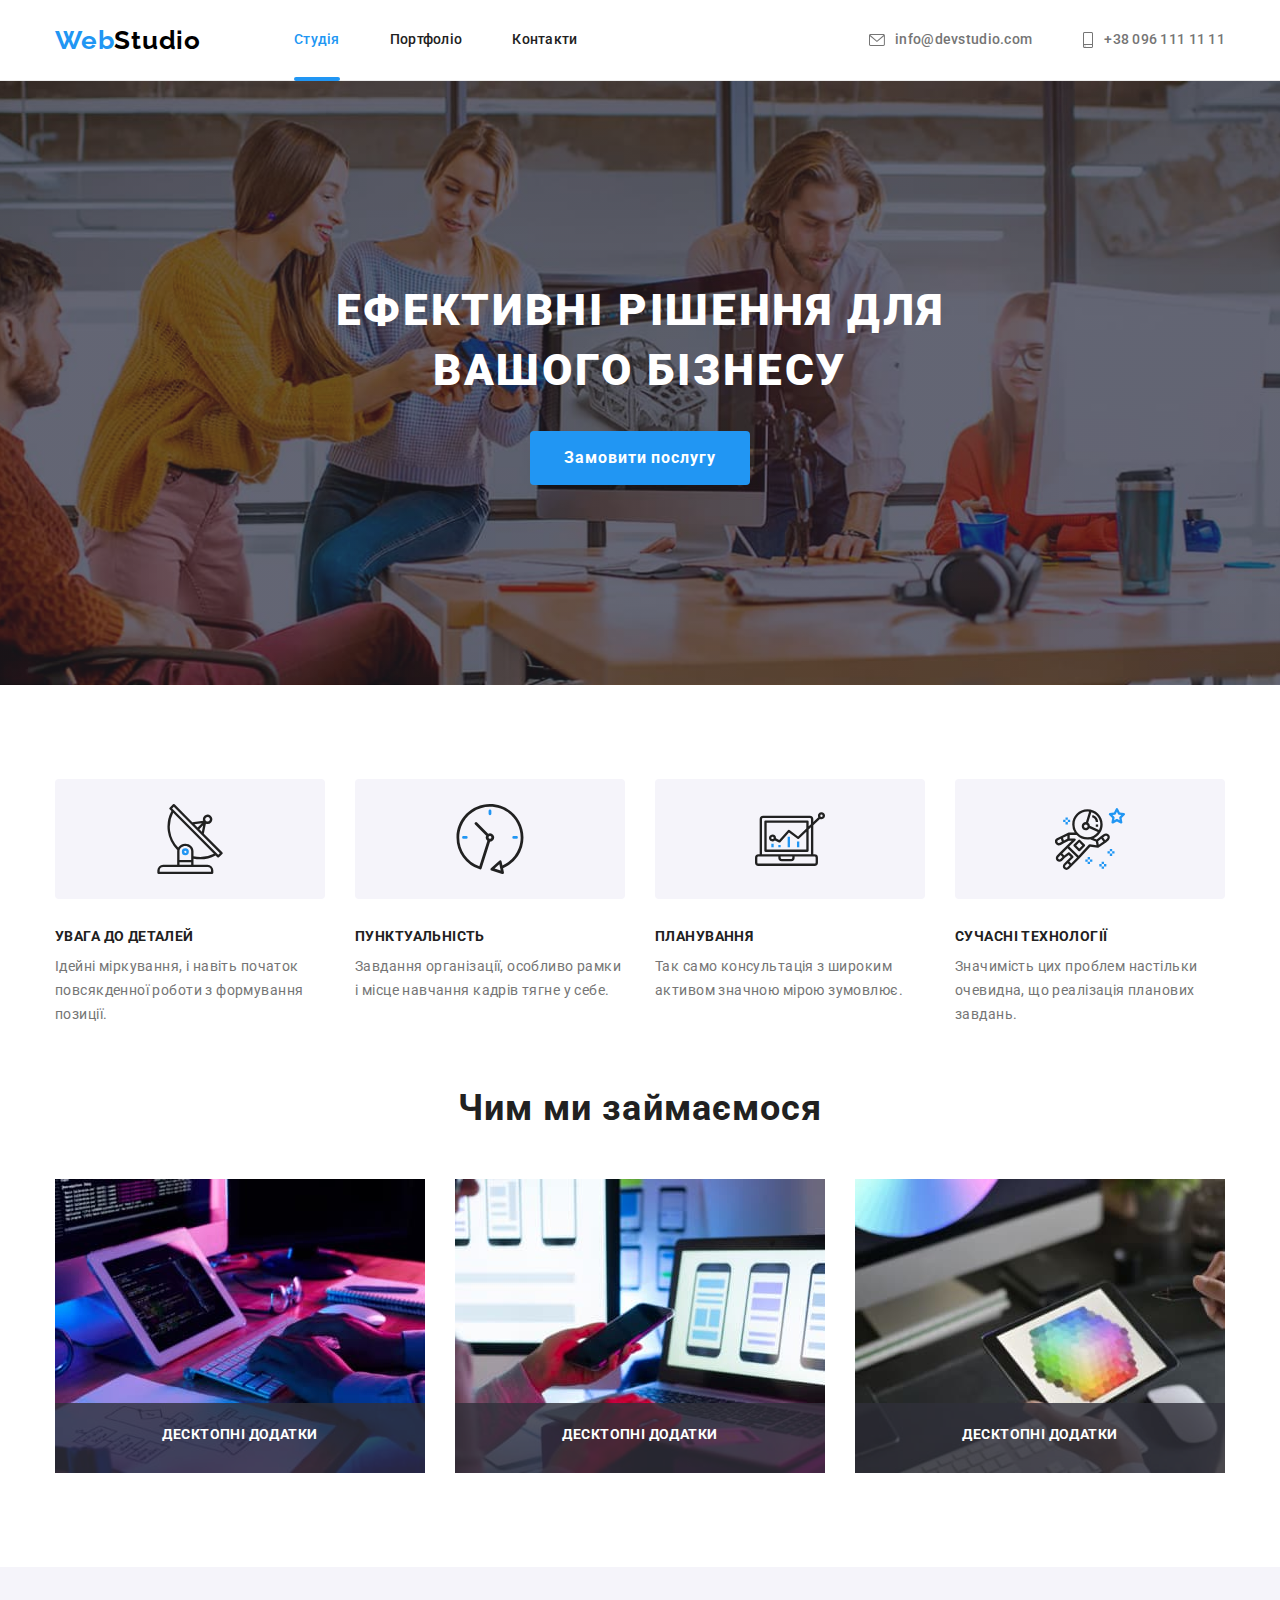
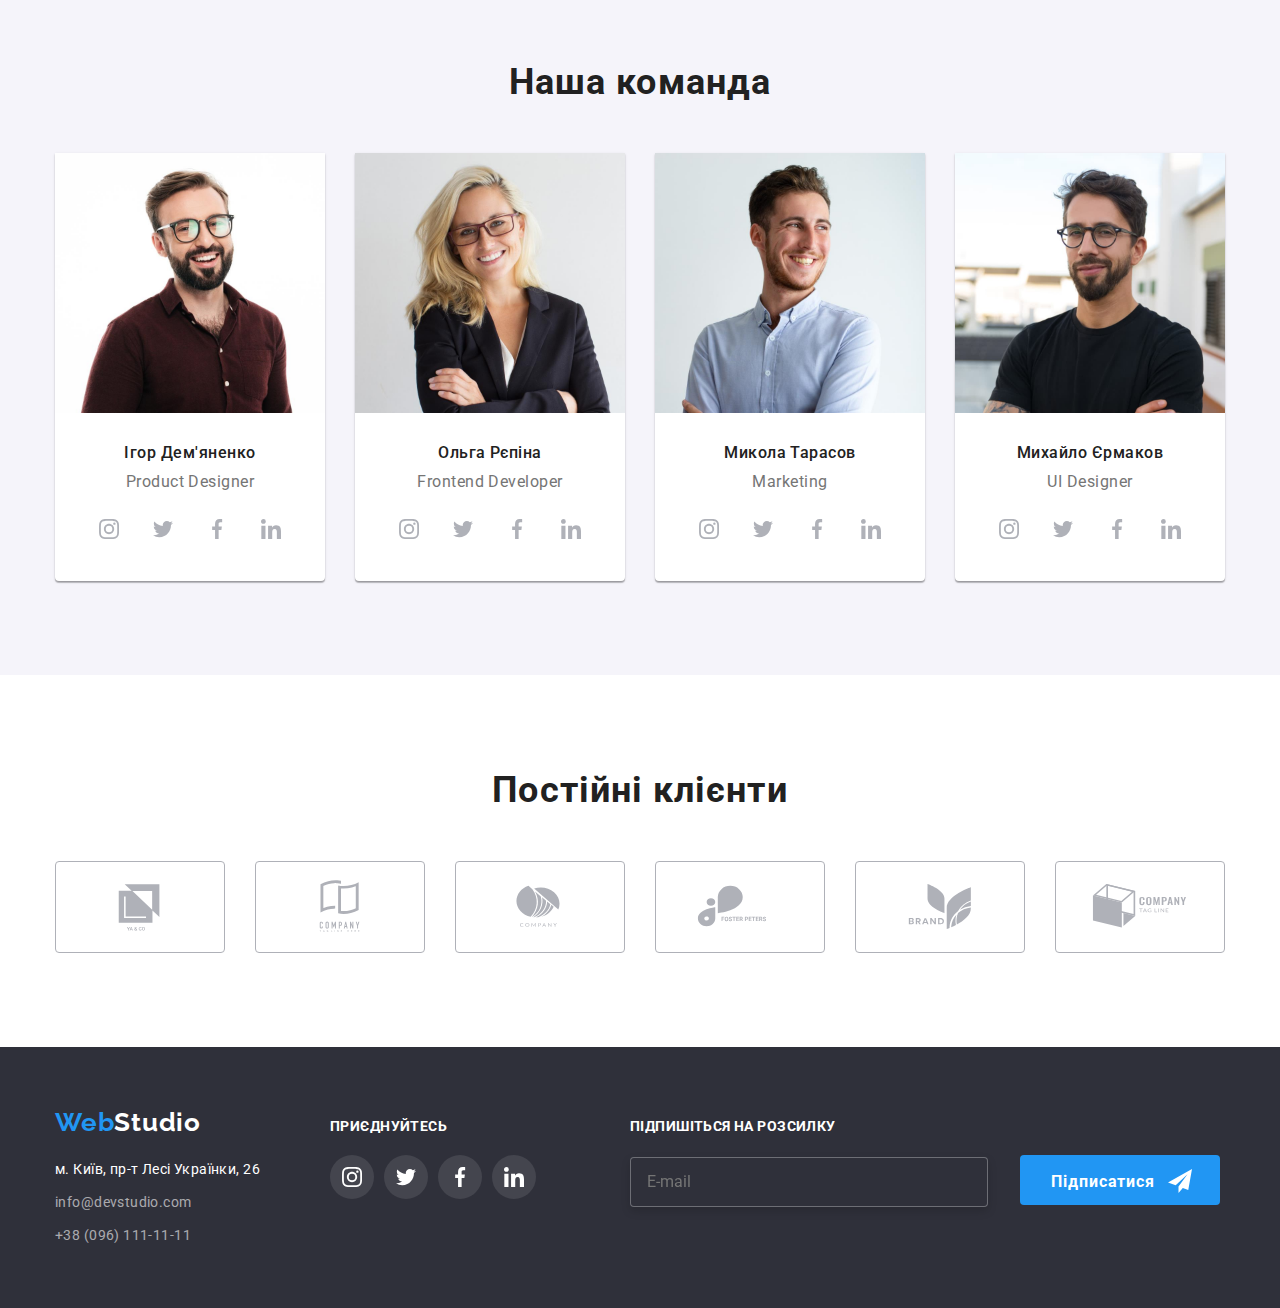
==== commit 42eff310: "06-11-2022" ====
--- a/index.html
+++ b/index.html
@@ -544,32 +544,28 @@
         <!-- ---------------------footer form ------------------------------------>
 
         <div class="footer-form">
+          <p class="footer-form-title">Підпишіться на розсилку</p>
           <form class="footer-modal-form">
-            <div class="footer-form-field">
-              <label for="e-mail" class="footer-modal-label"
-                >Підпишіться на розсилку</label
-              >
-              <input
-                type="email"
-                name="user-email"
-                class="footer-modal-input"
-                placeholder="E-mail"
-                id="e-mail"
-                required
-              />
-
-              <button class="footer-email-btn" type="submit">
-                Підписатися
-              </button>
-            </div>
+            <input
+              type="email"
+              name="user-email"
+              class="footer-modal-input"
+              placeholder="E-mail"
+              id="e-mail"
+              required
+            />
+            <svg class="footer-input-icon" width="24px" height="24px">
+              <use href="./images/symbol-defs.svg#icon-send"></use>
+            </svg>
+
+            <button class="footer-email-btn" type="submit">Підписатися</button>
           </form>
         </div>
       </div>
       <!-- --------------------modal-window--------------------- -->
       <div class="backdrop is-hidden" data-modal>
         <div class="modal">
-          <p></p>
-          <button type="button" class="modal-close" data-modal-close>
+          <button type="button" class="modal-close-btn" data-modal-close>
             <svg class="modal-close-icon" width="18px" height="18px">
               <use href="./images/symbol-defs.svg#close"></use>
             </svg>
@@ -585,7 +581,7 @@
                   type="text"
                   class="modal-input"
                   name="user-name"
-                  placeholder="Введіть ім'я"
+                  placeholder=""
                   required
                   id="user-name"
                 />
@@ -606,8 +602,7 @@
                   type="tel"
                   class="modal-input"
                   name="user-tel"
-                  placeholder="+380 (98) 111-11-11"
-                  title="+380 (98) 111-11-11"
+                  placeholder=""
                   required
                   id="user-tel"
                 />
@@ -626,7 +621,7 @@
                   type="email"
                   class="modal-input"
                   name="user-email"
-                  placeholder="Введіть пошту"
+                  placeholder=""
                   required
                   id="user-email"
                 />
@@ -636,10 +631,9 @@
               </div>
             </div>
 
-            <div class="form-field">
+            <div class="form-field-comment">
               <label for="user-comment" class="input-label"
                 ><span>Коментар</span>
-
                 <textarea
                   class="comment-modal-input"
                   name="user-comment"
@@ -649,16 +643,19 @@
               </label>
             </div>
             <div class="checkbox-modal">
-              <input
-                class="checkbox-icon"
-                type="checkbox"
-                name="policy"
-                required
-              />
-              <label class="checkbox-text"
-                >Погоджуюся з розсилкою та приймаю
-                <a href="" class="checkbox-text-activ">Умови договору</a></label
-              >
+              <label for="checkbox-btn" class="checkbox"
+                ><input
+                  class="checkbox__input"
+                  type="checkbox"
+                  name="topic"
+                  id="checkbox-btn"
+                  required
+                />
+                <span class="check__icon"></span>
+              </label>
+              <span class="checkbox-text"
+                >Погоджуюся з розсилкою та приймаю </span
+              ><a href="#" class="checkbox-text-activ">Умови договору</a>
             </div>
 
             <button class="modal-btn" type="submit">Відправити</button>
--- a/css/styles.css
+++ b/css/styles.css
@@ -31,7 +31,6 @@
   --activity-background: rgba(47, 48, 58, 0.8);
   --time-function: 250ms;
   --transition-function: cubic-bezier(0.4, 0, 0.2, 1);
-  --transition-duration: ;
 }
 body {
   font-family: "Roboto", "Raleway", sans-serif;
@@ -326,11 +325,20 @@
 
 /* --------------------footer-form--------------------- */
 .footer-form {
+  display: block;
   margin-left: 94px;
 }
-.footer-form-field {
-  display: block;
-}
+.footer-modal-form {
+  position: relative;
+}
+.footer-input-icon {
+  position: absolute;
+  top: 50%;
+  right: 28px;
+  transform: translateY(-50%);
+  fill: var(--body-background-color);
+}
+
 .footer-modal-input {
   width: 358px;
   height: 50px;
@@ -338,6 +346,12 @@
   border: 1px solid rgba(255, 255, 255, 0.3);
   filter: drop-shadow(0px 4px 4px rgba(0, 0, 0, 0.15));
   border-radius: 4px;
+  background: #2f303a;
+  outline: transparent;
+  color: var(--accent2-color);
+}
+.footer-modal-input:focus {
+  border-color: var(--accent-color);
 }
 .footer-email-btn {
   width: 200px;
@@ -348,10 +362,13 @@
   font-size: 16px;
   line-height: 1.88;
   letter-spacing: 0.06em;
-  color: #ffffff;
-  background: #2196f3;
+  color: var(--body-background-color);
+  background: var(--accent-color);
   border-radius: 4px;
   border-color: transparent;
+  padding: 10px 62px 10px 28px;
+  margin-left: 28px;
+
   transition: background-color var(--time-function) var(--transition-function),
     color var(--time-function) var(--transition-function);
 }
@@ -361,8 +378,8 @@
   color: var(--accent2-color);
   box-shadow: 0px 4px 4px rgba(0, 0, 0, 0.15);
 }
-.footer-modal-label {
-  display: flex;
+
+.footer-form-title {
   text-align: left;
   font-family: inherit;
   font-style: normal;
@@ -372,9 +389,10 @@
   letter-spacing: 0.03em;
   text-transform: uppercase;
 
-  color: #ffffff;
+  color: var(--body-background-color);
   margin-bottom: 20px;
 }
+
 /*-----------------page-1--------------------*/
 .header-list .link.current {
   color: var(--accent-color);
@@ -479,7 +497,7 @@
 .backdrop.is-hidden .modal {
   transform: translate(-50%, -50%) scale(0);
 }
-.modal-close {
+.modal-close-btn {
   width: 30px;
   height: 30px;
   background-color: transparent;
@@ -493,12 +511,17 @@
   justify-content: center;
   cursor: pointer;
   border: 1px solid rgba(0, 0, 0, 0.1);
+  transition: fill var(--time-function) var(--transition-function);
 }
 
 .modal-close-icon {
   fill: var(--icon-color);
-}
-
+  transition: fill var(--time-function);
+}
+.modal-close-icon:hover,
+.modal-close-icon:focus {
+  fill: var(--accent-color);
+}
 /* --------------------form modal window----------------- */
 .modal-form {
   display: block;
@@ -513,35 +536,33 @@
   letter-spacing: 0.03em;
   margin-bottom: 12px;
 
-  color: #212121;
+  color: var(--title-text-color);
 }
 .modal-input {
   width: 100%;
-  height: 40px;
+  min-height: 40px;
   border: 1px solid rgba(33, 33, 33, 0.2);
   border-radius: 4px;
   padding-left: 42px;
   font-size: 12px;
-  line-height: 1, 17;
+  line-height: 1.17;
   letter-spacing: 0.01em;
   outline: transparent;
 }
 .modal-input:focus,
 .comment-modal-input:focus {
   border-color: var(--accent-color);
-  box-shadow: 0px 1px 3px rgba(0, 0, 0, 0.12), 0px 1px 1px rgba(0, 0, 0, 0.14),
-    0px 2px 1px rgba(0, 0, 0, 0.2);
-}
-
-.modal-input:focus + .modal-input-icon {
+}
+
+.modal-close:hover,
+.modal-close:focus {
   fill: var(--accent-color);
 }
 .comment-modal-input {
   width: 100%;
-  height: 120px;
+  min-height: 120px;
   border: 1px solid rgba(33, 33, 33, 0.2);
   border-radius: 4px;
-  margin-bottom: 20px;
   padding: 12px 16px;
   resize: none;
   outline: transparent;
@@ -554,23 +575,61 @@
 
   color: rgba(117, 117, 117, 0.5);
 }
+.checkbox-modal {
+  display: inline-flex;
+  align-items: center;
+}
 .checkbox-text {
+  font-family: inherit;
+  font-style: normal;
+  font-weight: 400;
   font-size: 14px;
   line-height: 1.71;
   letter-spacing: 0.03em;
-
-  color: #757575;
+  white-space: pre;
 }
 .checkbox-text-activ {
+  font-family: inherit;
+  font-style: normal;
+  font-weight: 400;
+  font-size: 14px;
+  line-height: 1.71;
+  letter-spacing: 0.03em;
   color: var(--accent-color);
   text-decoration: underline;
+}
+
+.checkbox__input {
+  -webkit-appearance: none;
+  appearance: none;
+}
+.check__icon {
+  display: inline-block;
+  width: 15px;
+  height: 15px;
+  border: 2px solid var(--title-text-color);
+  border-radius: 4px;
+  margin-right: 7px;
+}
+.checkbox__input:checked + .check__icon {
+  background-image: url(../images/icon-check.svg);
+  background-size: contain;
+  background-origin: border-box;
+  background-repeat: no-repeat;
+  background-position: center;
+  background-color: var(--accent-color);
+  border-color: var(--accent-color);
+}
+
+.form-field-comment {
+  margin-bottom: 25px;
 }
 .input-label {
   font-size: 12px;
   line-height: 1.17;
   letter-spacing: 0.01em;
 
-  color: #757575;
+  color: var(--primary-text-color);
 }
 .input-label span {
   display: block;
@@ -580,10 +639,8 @@
 .modal-btn {
   width: 200px;
   height: 50px;
-
-  margin-top: 30px;
   color: var(--accent2-color);
-  background: #2196f3;
+  background: var(--accent-color);
   box-shadow: 0px 4px 4px rgba(0, 0, 0, 0.15);
   border-radius: 4px;
   font-size: 16px;
@@ -600,15 +657,21 @@
 }
 .input-wrap {
   position: relative;
-  margin-bottom: 10px;
-}
+}
+
 .modal-input-icon {
   position: absolute;
   top: 50%;
   left: 12px;
   transform: translateY(-50%);
-}
-
+  transition: color var(--time-function) var(--transition-function);
+}
+.form-field {
+  margin-bottom: 10px;
+}
+.checkbox-modal {
+  margin-bottom: 30px;
+}
 /*-----------------section-feature-----------*/
 .feature-list {
   display: flex;
@@ -946,7 +1009,7 @@
   font-size: 18px;
   line-height: 1.56;
   letter-spacing: 0.03em;
-  color: #ffffff;
+  color: var(--body-background-color);
 }
 
 /*-----------------work----------------------*/
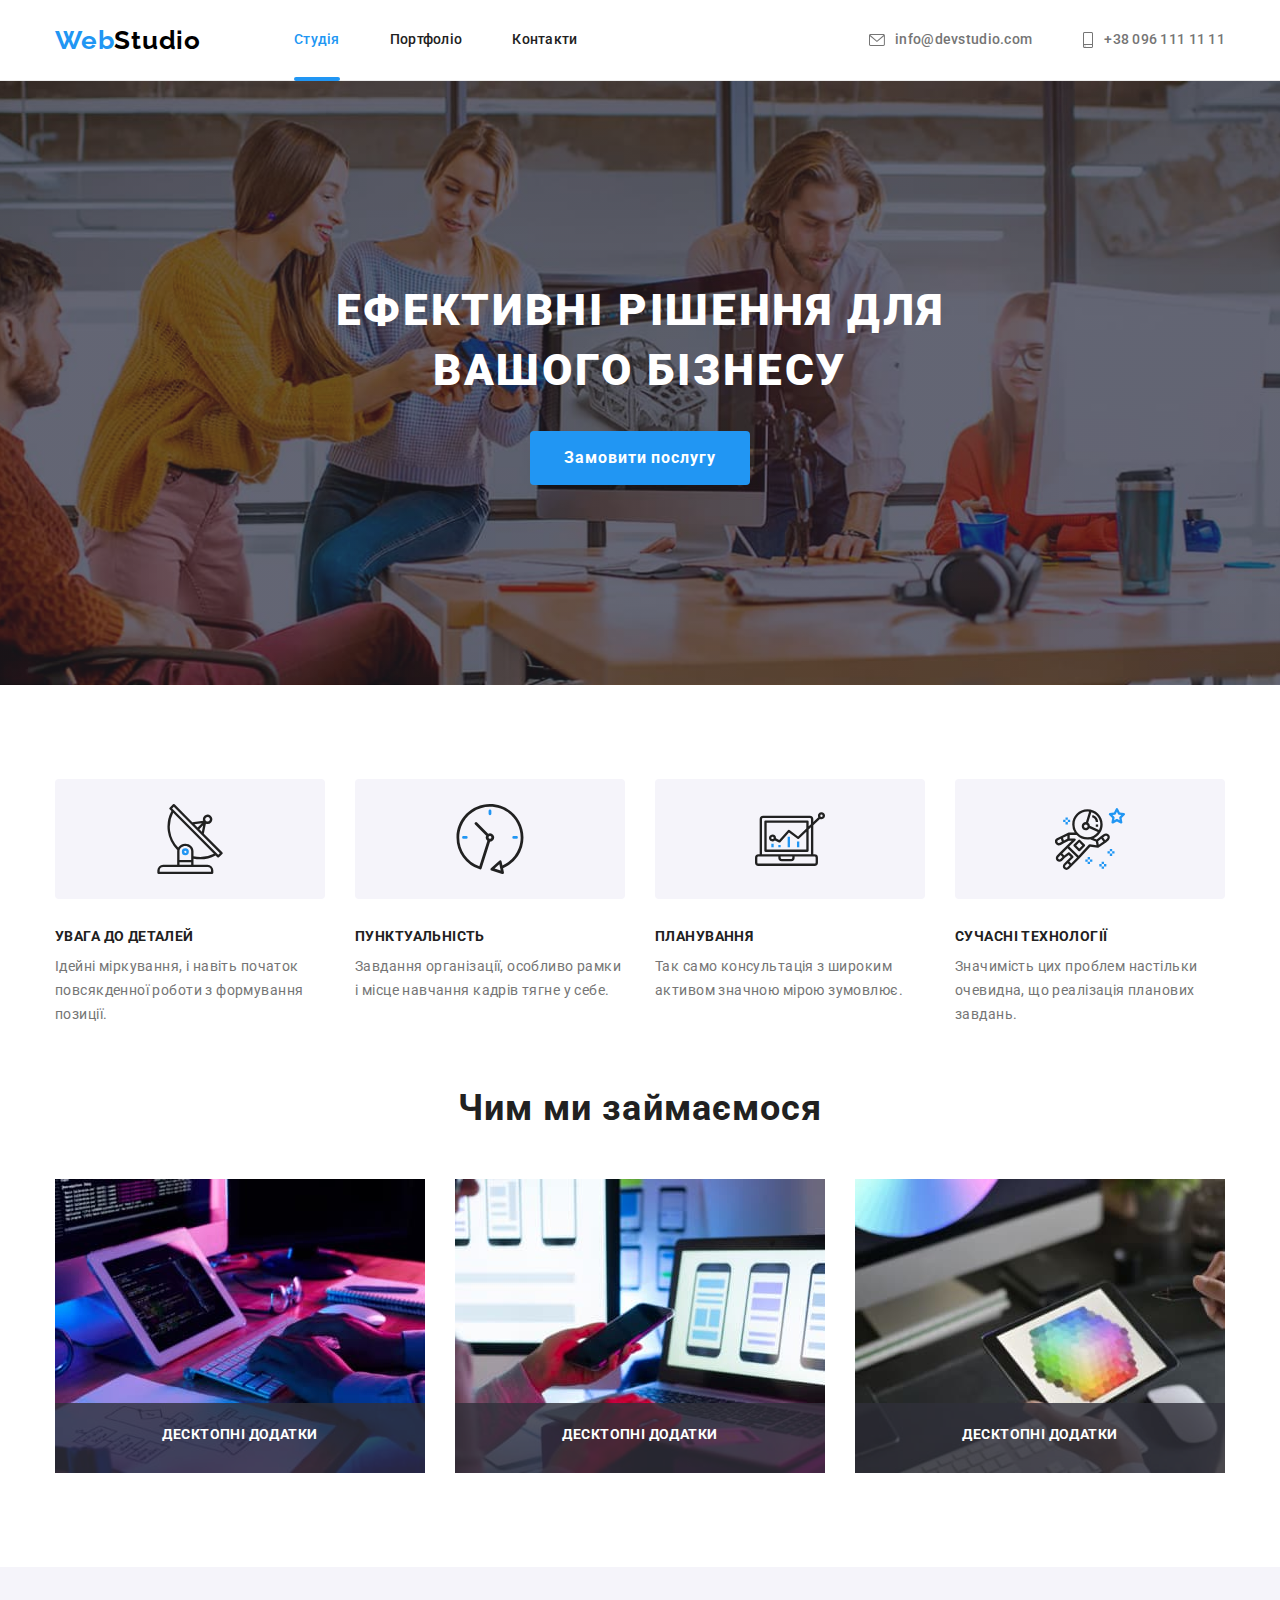
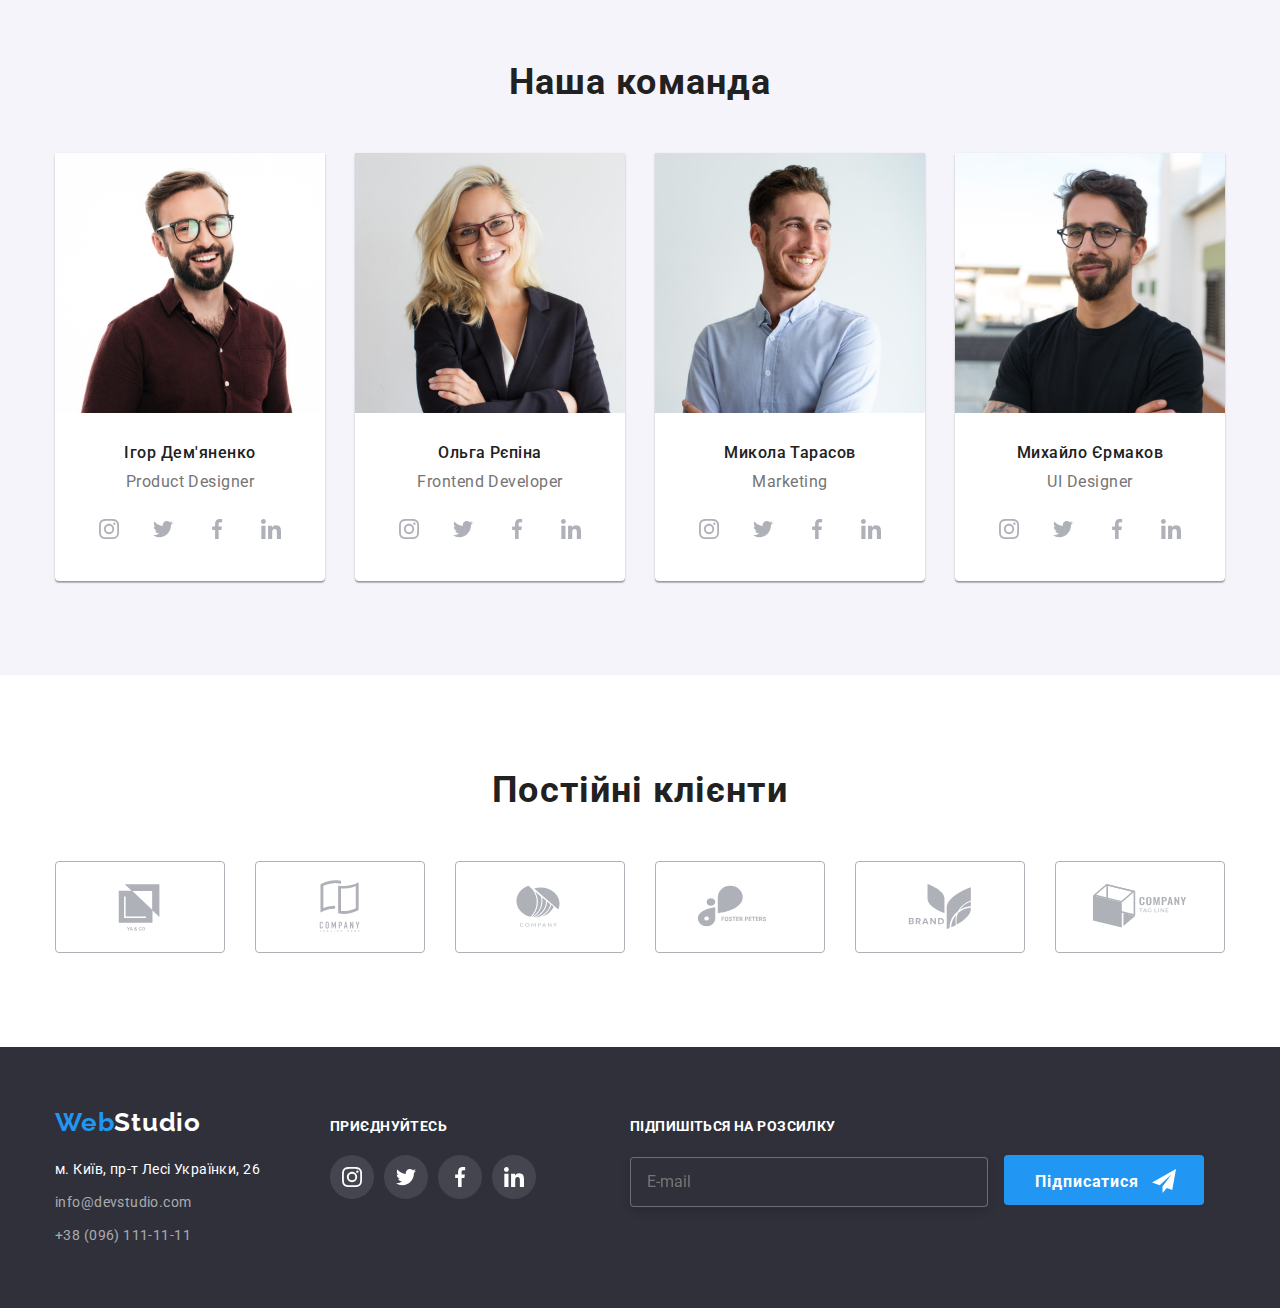
==== commit 9fa0d064: "06-11-2022-3" ====
--- a/index.html
+++ b/index.html
@@ -554,22 +554,33 @@
               id="e-mail"
               required
             />
-            <svg class="footer-input-icon" width="24px" height="24px">
-              <use href="./images/symbol-defs.svg#icon-send"></use>
-            </svg>
-
-            <button class="footer-email-btn" type="submit">Підписатися</button>
+            <button class="footer-email-btn" type="submit">
+              Підписатися<svg
+                class="footer-input-icon"
+                width="24px"
+                height="24px"
+              >
+                <use href="./images/symbol-defs.svg#icon-send"></use>
+              </svg>
+            </button>
           </form>
         </div>
       </div>
       <!-- --------------------modal-window--------------------- -->
       <div class="backdrop is-hidden" data-modal>
         <div class="modal">
-          <button type="button" class="modal-close-btn" data-modal-close>
-            <svg class="modal-close-icon" width="18px" height="18px">
-              <use href="./images/symbol-defs.svg#close"></use>
-            </svg>
-          </button>
+          <div class="button-close">
+            <button
+              type="button"
+              class="modal-close-btn modal-button"
+              data-modal-close
+            >
+              <svg class="modal-close-icon" width="18px" height="18px">
+                <use href="./images/symbol-defs.svg#close"></use>
+              </svg>
+            </button>
+          </div>
+
           <p class="modal-title">Залиште свої дані, ми вам передзвонимо</p>
           <form class="modal-form">
             <div class="form-field">
@@ -652,10 +663,11 @@
                   required
                 />
                 <span class="check__icon"></span>
+
+                <span class="checkbox-text"
+                  >Погоджуюся з розсилкою та приймаю </span
+                ><a href="#" class="checkbox-text-activ">Умови договору</a>
               </label>
-              <span class="checkbox-text"
-                >Погоджуюся з розсилкою та приймаю </span
-              ><a href="#" class="checkbox-text-activ">Умови договору</a>
             </div>
 
             <button class="modal-btn" type="submit">Відправити</button>
--- a/css/styles.css
+++ b/css/styles.css
@@ -367,7 +367,7 @@
   border-radius: 4px;
   border-color: transparent;
   padding: 10px 62px 10px 28px;
-  margin-left: 28px;
+  margin-left: 12px;
 
   transition: background-color var(--time-function) var(--transition-function),
     color var(--time-function) var(--transition-function);
@@ -497,6 +497,7 @@
 .backdrop.is-hidden .modal {
   transform: translate(-50%, -50%) scale(0);
 }
+
 .modal-close-btn {
   width: 30px;
   height: 30px;
@@ -511,17 +512,19 @@
   justify-content: center;
   cursor: pointer;
   border: 1px solid rgba(0, 0, 0, 0.1);
+  transition: border-color var(--time-function) var(--transition-function);
+}
+
+.modal-close-icon {
   transition: fill var(--time-function) var(--transition-function);
 }
 
-.modal-close-icon {
-  fill: var(--icon-color);
-  transition: fill var(--time-function);
-}
-.modal-close-icon:hover,
-.modal-close-icon:focus {
+.button-close:hover .modal-button,
+.button-close:focus .modal-button {
   fill: var(--accent-color);
-}
+  border-color: var(--accent-color);
+}
+
 /* --------------------form modal window----------------- */
 .modal-form {
   display: block;
@@ -544,7 +547,7 @@
   border: 1px solid rgba(33, 33, 33, 0.2);
   border-radius: 4px;
   padding-left: 42px;
-  font-size: 12px;
+  font-size: 14px;
   line-height: 1.17;
   letter-spacing: 0.01em;
   outline: transparent;
@@ -553,7 +556,9 @@
 .comment-modal-input:focus {
   border-color: var(--accent-color);
 }
-
+.modal-input:focus + .modal-input-icon {
+  fill: var(--accent-color);
+}
 .modal-close:hover,
 .modal-close:focus {
   fill: var(--accent-color);
@@ -579,6 +584,11 @@
   display: inline-flex;
   align-items: center;
 }
+.checkbox {
+  display: flex;
+  align-items: center;
+}
+
 .checkbox-text {
   font-family: inherit;
   font-style: normal;
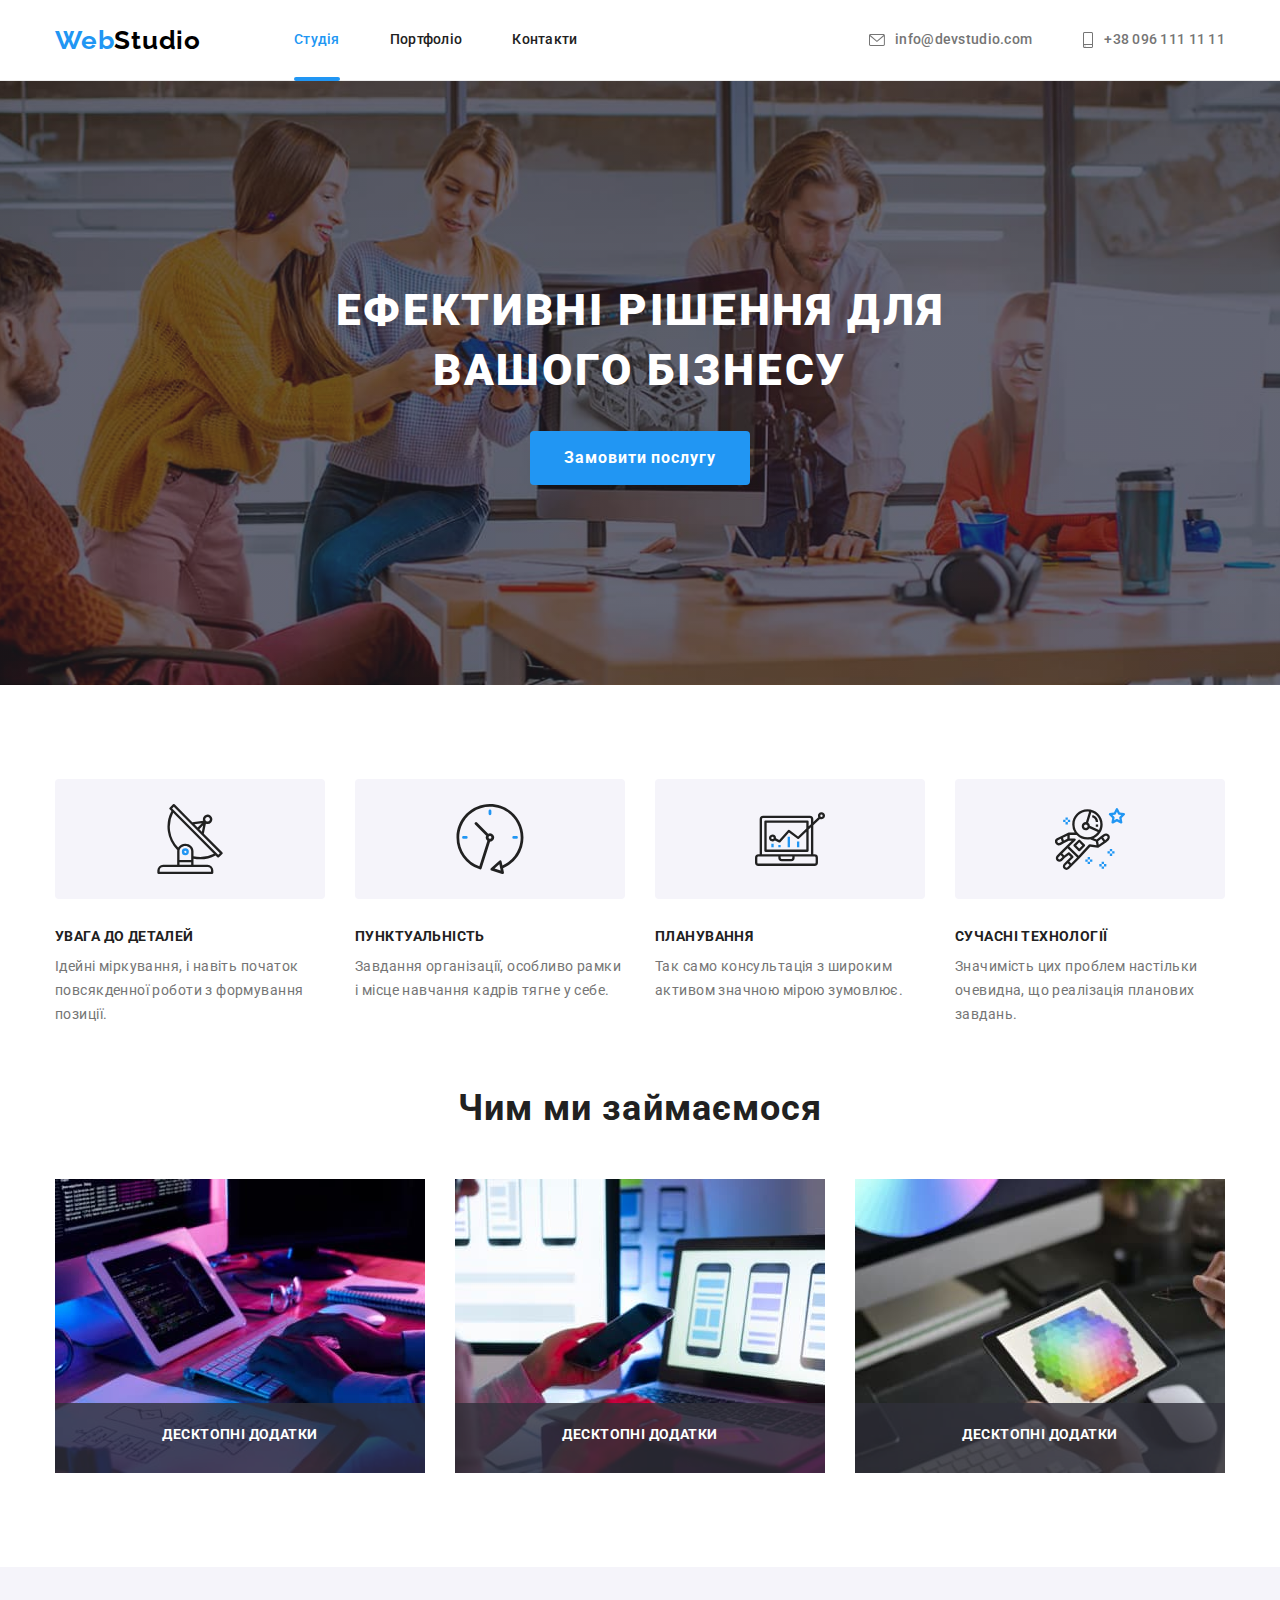
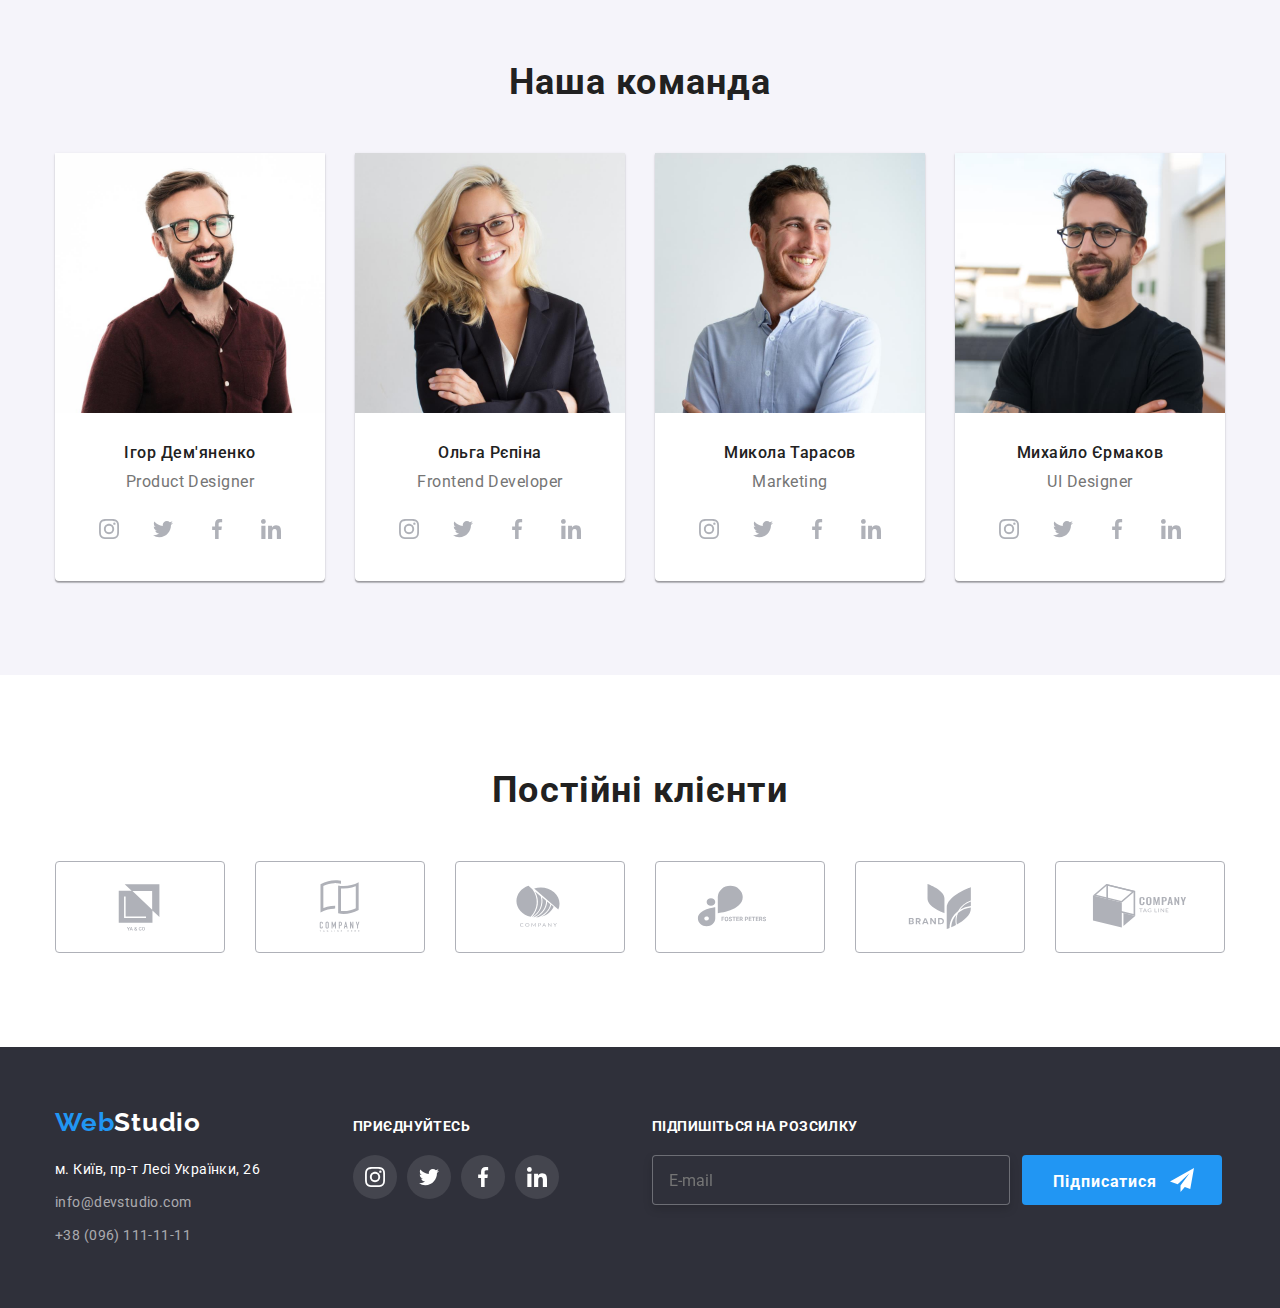
==== commit 82d714cc: "09-11-2022 final" ====
--- a/index.html
+++ b/index.html
@@ -570,11 +570,7 @@
       <div class="backdrop is-hidden" data-modal>
         <div class="modal">
           <div class="button-close">
-            <button
-              type="button"
-              class="modal-close-btn modal-button"
-              data-modal-close
-            >
+            <button type="button" class="modal-close-btn" data-modal-close>
               <svg class="modal-close-icon" width="18px" height="18px">
                 <use href="./images/symbol-defs.svg#close"></use>
               </svg>
--- a/css/styles.css
+++ b/css/styles.css
@@ -293,11 +293,12 @@
 
 .social-footer {
   display: inline-block;
-  margin-left: 70px;
+  margin-left: 93px;
 }
 
 .social-footer-list {
   display: flex;
+  align-items: center;
   gap: 10px;
 }
 .footer-social-item {
@@ -326,9 +327,10 @@
 /* --------------------footer-form--------------------- */
 .footer-form {
   display: block;
-  margin-left: 94px;
+  margin-left: 93px;
 }
 .footer-modal-form {
+  display: flex;
   position: relative;
 }
 .footer-input-icon {
@@ -519,10 +521,10 @@
   transition: fill var(--time-function) var(--transition-function);
 }
 
-.button-close:hover .modal-button,
-.button-close:focus .modal-button {
+.modal-close-btn:hover,
+.modal-close-btn:focus {
+  border-color: var(--accent-color);
   fill: var(--accent-color);
-  border-color: var(--accent-color);
 }
 
 /* --------------------form modal window----------------- */
@@ -564,6 +566,7 @@
   fill: var(--accent-color);
 }
 .comment-modal-input {
+  display: block;
   width: 100%;
   min-height: 120px;
   border: 1px solid rgba(33, 33, 33, 0.2);
@@ -632,7 +635,7 @@
 }
 
 .form-field-comment {
-  margin-bottom: 25px;
+  margin-bottom: 20px;
 }
 .input-label {
   font-size: 12px;
